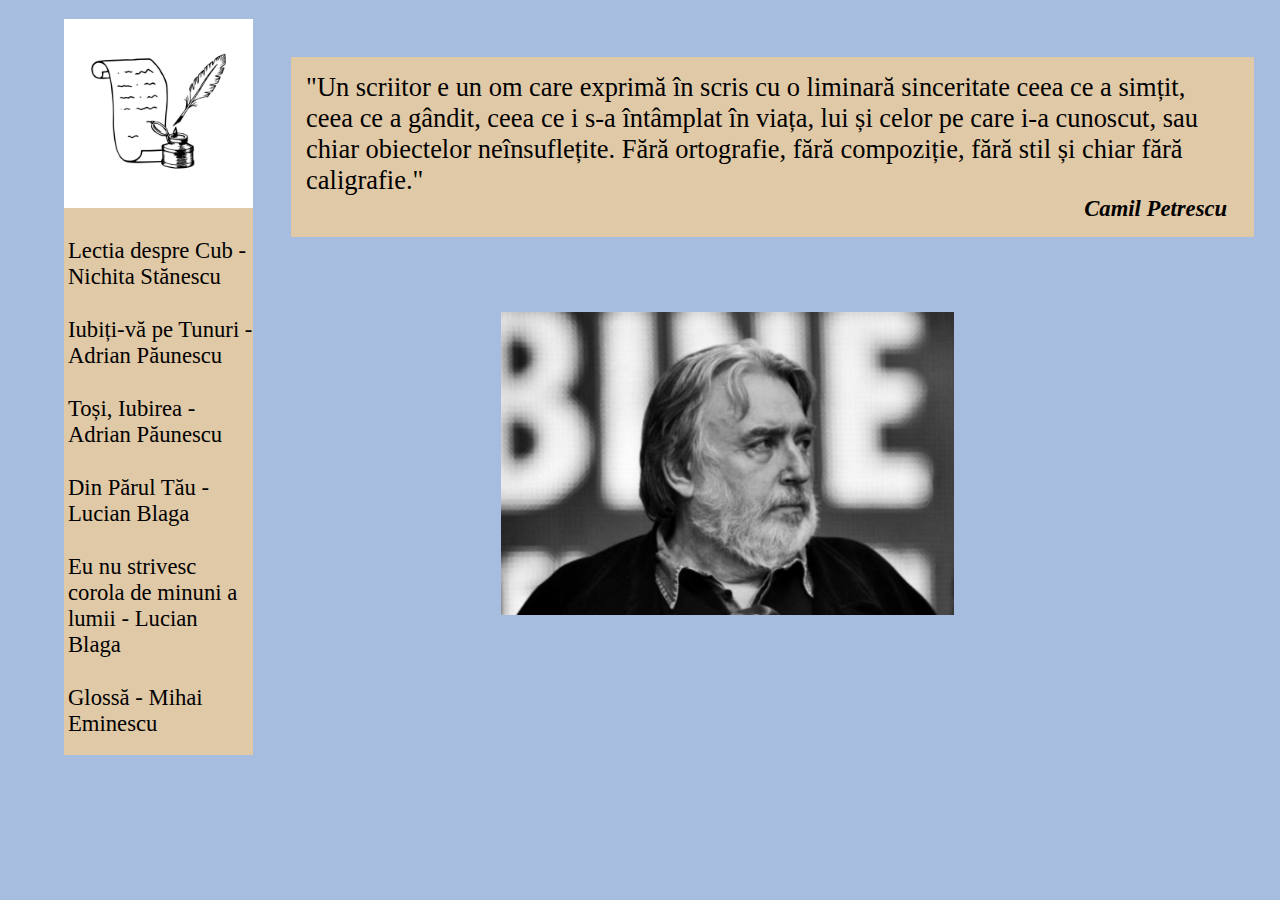
==== index.html @ 72929c2d "am facut prima pagina" ====
<!DOCTYPE html>
<html lang="ro">
  <head>
    <meta charset="UTF-8" />
    <meta http-equiv="X-UA-Compatible" content="IE-edge" />
    <meta name="viewport" content="width=device-width, initial-scale=1.0" />
  </head>
  <title>Librărie De Poezii Online</title>
  <link rel="icon" type="image/x-icon" href="./resurse/mini-picture.jpg" />
  <link rel="stylesheet" href="styles.css" />

  <link rel="preconnect" href="https://fonts.googleapis.com" />
  <link rel="preconnect" href="https://fonts.gstatic.com" crossorigin />
  <link
    href="https://fonts.googleapis.com/css2?family=Rokkitt&display=swap"
    rel="stylesheet"
  />

  <body>
    <div class="prezentare">
      <div class="stanga">
        <div class="poza">
          <img src="./resurse/mini-picture.jpg" alt="un manuscris" />
        </div>
        <ul class="links">
          <li>
            <a href="./Lectia-Despre-Cub.html"
              >Lectia despre Cub - Nichita Stănescu</a
            >
          </li>
          <li>
            <a href="./Iubiti-va-pe-tunuri.html"
              >Iubiți-vă pe Tunuri - Adrian Păunescu</a
            >
          </li>
          <li>
            <a href="./Totusi-Iubirea.html">Toși, Iubirea - Adrian Păunescu</a>
          </li>
          <li>
            <a href="./Din-parul-tau.html">Din Părul Tău - Lucian Blaga</a>
          </li>
          <li>
            <a href="./Eu-nu-strivesc-corola-de-minuni-a-lumii.html"
              >Eu nu strivesc corola de minuni a lumii - Lucian Blaga</a
            >
          </li>
          <li><a href="./Glossa.html">Glossă - Mihai Eminescu</a></li>
        </ul>
      </div>
      <div class="centru">
        <div class="citat">
          <div class="scris">
            "Un scriitor e un om care exprimă în scris cu o liminară sinceritate
            ceea ce a simțit, ceea ce a gândit, ceea ce i s-a întâmplat în
            viața, lui și celor pe care i-a cunoscut, sau chiar obiectelor
            neînsuflețite. Fără ortografie, fără compoziție, fără stil și chiar
            fără caligrafie."
          </div>

          <i>Camil Petrescu&nbsp;&nbsp;</i>
        </div>

        <div id="slideshow">
          <div class="slide-wrapper">
            <div class="slide">
              <img class="slide-photo" src="./resurse/poza1.jpg" alt="" />
            </div>
            <div class="slide">
              <img class="slide-photo" src="./resurse/poza2.jpg" alt="" />
            </div>
            <div class="slide">
              <img class="slide-photo" src="./resurse/poza3.jpg" alt="" />
            </div>
            <div class="slide">
              <img class="slide-photo" src="./resurse/poza4.jpg" alt="" />
            </div>
          </div>
        </div>
      </div>
    </div>
  </body>
</html>
---- styles.css ----
body{
    
    background-color: #A6BDE0;
    flex-direction: column;
    margin: 0;
  
    
    
}
html{
    height: 100%;
}

.prezentare{
    display: flex;
    flex-direction: row;
   
    align-items: center;
    margin-left:0.7cm;
    margin-right: 0.7cm;
    margin-top: 0.5cm;
    
}
.citat{
    display: flex;
    justify-content:center;
    align-items:flex-end;
    flex-direction: column;
    background-color: #E0C9A6;
    padding: 0.4cm;
    
  
}
.stanga{
    display: flex;
    flex-direction: column;
    margin-left: 1cm;
    background-color: #E0C9A6 ;
    padding-right: 0;
    padding-top: 0.1;
    
}
.centru{
    display: flex;
    
    align-self: flex-start;
    flex-direction:column;
    margin-left:1cm;
    margin-top: 1cm; 
    justify-content: center;
    gap: 1cm;
    
}

i{
    display: flex;
   font-weight: 600;
    font-size: 0.6cm;
   
}
ul{
    list-style-type: none;
    display: flex;
    gap: 1.5em;
    font-size: 18px;
    flex-direction: column;
    padding: 0cm;
    margin-top: 0.8cm;
    padding-left: 0.1cm;
    
   
}
a{
    text-decoration: none;
    color: black;
    font-size: 0.6cm;
}
    img{
        height: 5cm;
        width: auto;
        
    }
    .scris{
        font-family: 'Crimson Text', serif;
        font-size: 0.7cm;
        display: flex;
        margin: 0;
        background-color: #E0C9A6;
        
    }
    .poza{
        display: flex;
        background-color:white;
        
    }
    #slideshow {
        text-align: center;
        overflow: hidden;
        height: 8cm;
        width: 18cm;
        margin: 0;
        margin-top: 1cm;
        margin-bottom: 1cm;
        margin-left: 1cm;
        margin-right: 1cm;
        
      }
      
      .slide-wrapper {
        width: 2912px;
        -webkit-animation: slide 18s ease infinite;
        
      }
      
      .slide {
        float:right;
        height: 8cm;
        width: 19cm;
      }
      
      
      
      img.slide-photo {
        color: #000;
        text-align: center;
       height: 8cm;
       width: auto;
      }
      @-webkit-keyframes slide {
        20% {margin-left: 0px;}
        30% {margin-left: -728px;}
        50% {margin-left: -728px;}
        60% {margin-left: -1456px;}
        70% {margin-left: -1456px;}
        80% {margin-left: -2184px;}
        90% {margin-left: -2184px;}
      }
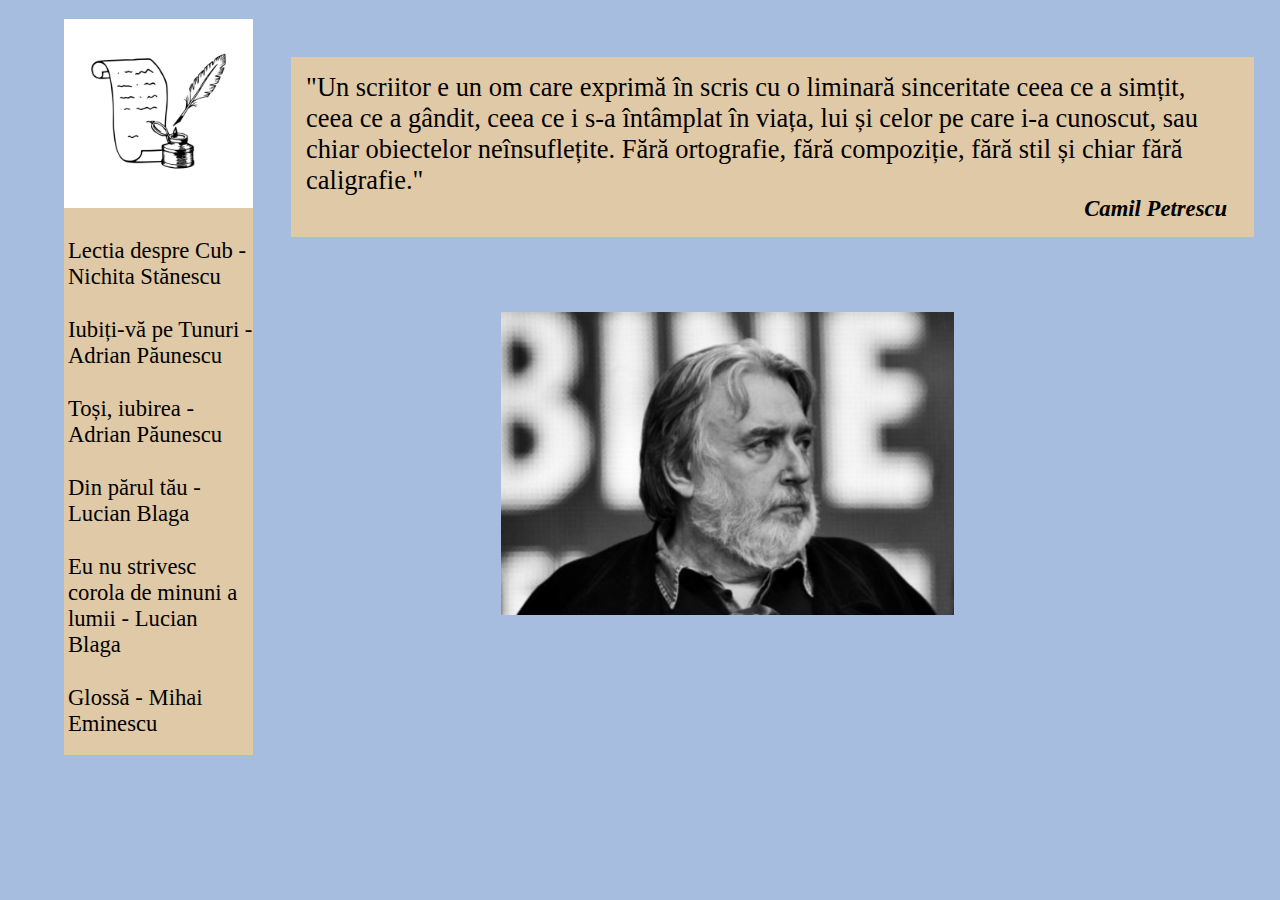
==== commit 9df32953: "am facut meniul" ====
--- a/index.html
+++ b/index.html
@@ -34,10 +34,10 @@
             >
           </li>
           <li>
-            <a href="./Totusi-Iubirea.html">Toși, Iubirea - Adrian Păunescu</a>
+            <a href="./Totusi-Iubirea.html">Toși, iubirea - Adrian Păunescu</a>
           </li>
           <li>
-            <a href="./Din-parul-tau.html">Din Părul Tău - Lucian Blaga</a>
+            <a href="./Din-parul-tau.html">Din părul tău - Lucian Blaga</a>
           </li>
           <li>
             <a href="./Eu-nu-strivesc-corola-de-minuni-a-lumii.html"
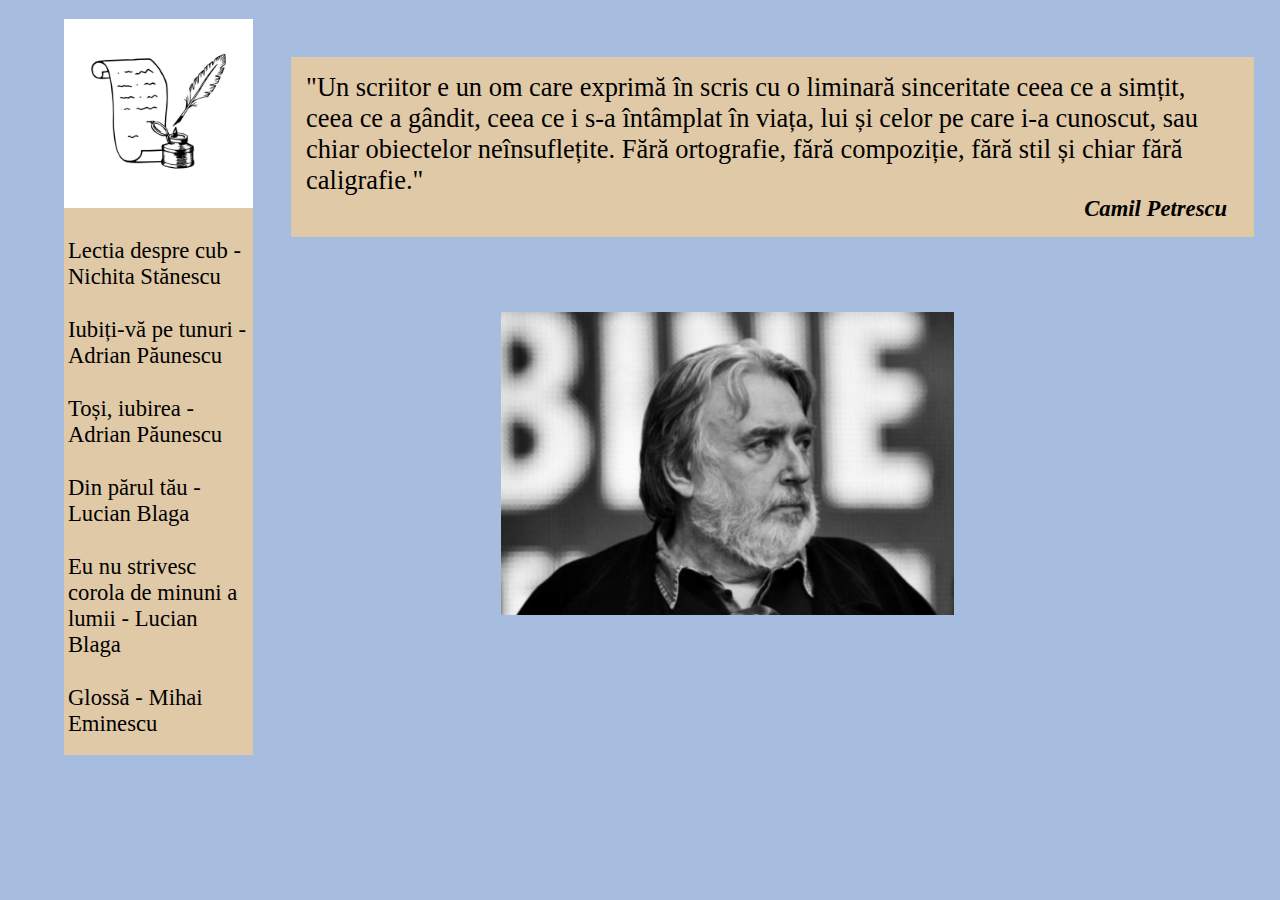
==== commit 2ccb3172: "cuvinte gresite" ====
--- a/index.html
+++ b/index.html
@@ -25,12 +25,12 @@
         <ul class="links">
           <li>
             <a href="./Lectia-Despre-Cub.html"
-              >Lectia despre Cub - Nichita Stănescu</a
+              >Lectia despre cub - Nichita Stănescu</a
             >
           </li>
           <li>
             <a href="./Iubiti-va-pe-tunuri.html"
-              >Iubiți-vă pe Tunuri - Adrian Păunescu</a
+              >Iubiți-vă pe tunuri - Adrian Păunescu</a
             >
           </li>
           <li>
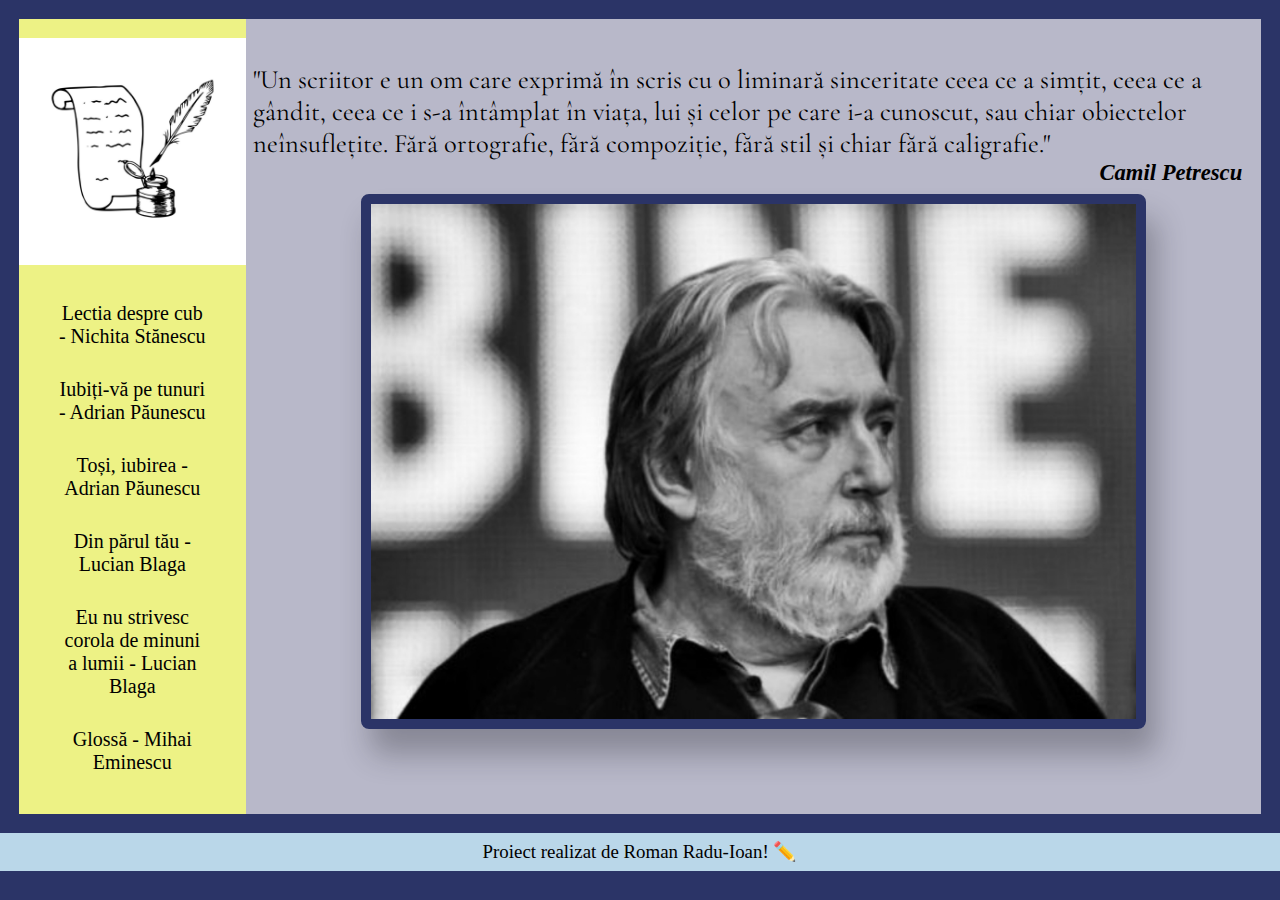
==== commit e760cb9f: "main page changed" ====
--- a/index.html
+++ b/index.html
@@ -5,7 +5,7 @@
     <meta http-equiv="X-UA-Compatible" content="IE-edge" />
     <meta name="viewport" content="width=device-width, initial-scale=1.0" />
   </head>
-  <title>Librărie De Poezii Online</title>
+  <title>Librarie de poezii</title>
   <link rel="icon" type="image/x-icon" href="./resurse/mini-picture.jpg" />
   <link rel="stylesheet" href="styles.css" />
 
@@ -15,36 +15,50 @@
     href="https://fonts.googleapis.com/css2?family=Rokkitt&display=swap"
     rel="stylesheet"
   />
+  <link rel="preconnect" href="https://fonts.googleapis.com" />
+  <link rel="preconnect" href="https://fonts.gstatic.com" crossorigin />
+  <link
+    href="https://fonts.googleapis.com/css2?family=Cormorant+Garamond:wght@300&display=swap"
+    rel="stylesheet"
+  />
 
   <body>
     <div class="prezentare">
       <div class="stanga">
-        <div class="poza">
-          <img src="./resurse/mini-picture.jpg" alt="un manuscris" />
+        <div id="poza">
+          <img src="./resurse/mini-picture.jpg" alt="manuscris" />
         </div>
         <ul class="links">
           <li>
-            <a href="./Lectia-Despre-Cub.html"
+            <a href="./Lectia-Despre-Cub.html" class="buton"
               >Lectia despre cub - Nichita Stănescu</a
             >
           </li>
           <li>
-            <a href="./Iubiti-va-pe-tunuri.html"
+            <a href="./Iubiti-va-pe-tunuri.html" class="buton"
               >Iubiți-vă pe tunuri - Adrian Păunescu</a
             >
           </li>
           <li>
-            <a href="./Totusi-Iubirea.html">Toși, iubirea - Adrian Păunescu</a>
+            <a href="./Totusi-Iubirea.html" class="buton"
+              >Toși, iubirea - Adrian Păunescu</a
+            >
           </li>
           <li>
-            <a href="./Din-parul-tau.html">Din părul tău - Lucian Blaga</a>
+            <a href="./Din-parul-tau.html" class="buton"
+              >Din părul tău - Lucian Blaga</a
+            >
           </li>
           <li>
-            <a href="./Eu-nu-strivesc-corola-de-minuni-a-lumii.html"
+            <a
+              href="./Eu-nu-strivesc-corola-de-minuni-a-lumii.html"
+              class="buton"
               >Eu nu strivesc corola de minuni a lumii - Lucian Blaga</a
             >
           </li>
-          <li><a href="./Glossa.html">Glossă - Mihai Eminescu</a></li>
+          <li>
+            <a href="./Glossa.html" class="buton">Glossă - Mihai Eminescu</a>
+          </li>
         </ul>
       </div>
       <div class="centru">
@@ -59,24 +73,17 @@
 
           <i>Camil Petrescu&nbsp;&nbsp;</i>
         </div>
-
-        <div id="slideshow">
-          <div class="slide-wrapper">
-            <div class="slide">
-              <img class="slide-photo" src="./resurse/poza1.jpg" alt="" />
-            </div>
-            <div class="slide">
-              <img class="slide-photo" src="./resurse/poza2.jpg" alt="" />
-            </div>
-            <div class="slide">
-              <img class="slide-photo" src="./resurse/poza3.jpg" alt="" />
-            </div>
-            <div class="slide">
-              <img class="slide-photo" src="./resurse/poza4.jpg" alt="" />
-            </div>
+        <div class="container">
+          <div class="wrapper">
+            <img src="./resurse/poza4.jpg" />
+            <img src="./resurse/poza5jpg.webp" />
+            <img src="./resurse/poza3.jpg" />
+            <img src="./resurse/poza6.jpg" />
+            <img src="./resurse/poza4.jpg" />
           </div>
         </div>
       </div>
     </div>
+    <div class="footer">Proiect realizat de Roman Radu-Ioan! ✏️</div>
   </body>
 </html>
--- a/styles.css
+++ b/styles.css
@@ -1,24 +1,20 @@
 body{
-    
-    background-color: #A6BDE0;
+    background-color: #2B3467;
+    display: flex;
+    margin:0;
+    justify-content: center;
+    background-repeat: no-repeat;
+    background-attachment: fixed;
+    background-position: center;
     flex-direction: column;
-    margin: 0;
-  
+}
+.prezentare{
+    display: flex;
+   background-color: rgba(255, 250, 250, 0.665);
+    margin:0.5cm;
+
     
     
-}
-html{
-    height: 100%;
-}
-
-.prezentare{
-    display: flex;
-    flex-direction: row;
-   
-    align-items: center;
-    margin-left:0.7cm;
-    margin-right: 0.7cm;
-    margin-top: 0.5cm;
     
 }
 .citat{
@@ -26,32 +22,28 @@
     justify-content:center;
     align-items:flex-end;
     flex-direction: column;
-    background-color: #E0C9A6;
-    padding: 0.4cm;
+    padding: 0.2cm;
     
   
 }
 .stanga{
     display: flex;
     flex-direction: column;
-    margin-left: 1cm;
-    background-color: #E0C9A6 ;
-    padding-right: 0;
-    padding-top: 0.1;
+    background-color: #EDF285;
+    align-items: center;
+    padding-top: 0.5cm;
+    align-items: center;
+    
     
 }
 .centru{
     display: flex;
+    margin-top: 1cm;
+    flex-direction: column; 
+    align-items: center;
     
-    align-self: flex-start;
-    flex-direction:column;
-    margin-left:1cm;
-    margin-top: 1cm; 
-    justify-content: center;
-    gap: 1cm;
     
 }
-
 i{
     display: flex;
    font-weight: 600;
@@ -61,77 +53,93 @@
 ul{
     list-style-type: none;
     display: flex;
-    gap: 1.5em;
     font-size: 18px;
     flex-direction: column;
-    padding: 0cm;
-    margin-top: 0.8cm;
-    padding-left: 0.1cm;
-    
+    padding: 0.2cm;
+    padding-top: 0;
    
 }
-a{
-    text-decoration: none;
-    color: black;
-    font-size: 0.6cm;
-}
-    img{
-        height: 5cm;
-        width: auto;
-        
+
+    #poza img{
+       height: 6cm;
+       width: auto;
     }
     .scris{
-        font-family: 'Crimson Text', serif;
+        font-family: 'Cormorant Garamond', serif;
         font-size: 0.7cm;
         display: flex;
         margin: 0;
-        background-color: #E0C9A6;
+        
         
     }
-    .poza{
+    .footer{
         display: flex;
-        background-color:white;
+        background-color: #BAD7E9;
+        height: 1cm;
+        width: auto;
+        font-size: 0.5cm;
+        justify-content: center;
+        align-items: center;
+    }
+    .buton {
+        background-color: inherit;
+        border: none;
+        color: black;
+        padding: 15px 32px;
+        text-align: center;
+        text-decoration: none;
+        display: inline-block;
+        font-size: 20px;
+      }
+    
+      
+      .container{
+        width: 85vmin;
         
+        
+        top: 50%;
+        left: 50%;
+        overflow: hidden;
+        border: 10px solid #2B3467;
+        border-radius: 8px;
+        box-shadow: 10px 25px 30px rgba(24, 24, 30, 0.3);
+        display: flex;
     }
-    #slideshow {
-        text-align: center;
-        overflow: hidden;
-        height: 8cm;
-        width: 18cm;
-        margin: 0;
-        margin-top: 1cm;
-        margin-bottom: 1cm;
-        margin-left: 1cm;
-        margin-right: 1cm;
-        
-      }
-      
-      .slide-wrapper {
-        width: 2912px;
-        -webkit-animation: slide 18s ease infinite;
-        
-      }
-      
-      .slide {
-        float:right;
-        height: 8cm;
-        width: 19cm;
-      }
-      
-      
-      
-      img.slide-photo {
-        color: #000;
-        text-align: center;
-       height: 8cm;
-       width: auto;
-      }
-      @-webkit-keyframes slide {
-        20% {margin-left: 0px;}
-        30% {margin-left: -728px;}
-        50% {margin-left: -728px;}
-        60% {margin-left: -1456px;}
-        70% {margin-left: -1456px;}
-        80% {margin-left: -2184px;}
-        90% {margin-left: -2184px;}
-      }+    .wrapper{
+        width: 100%;
+        display: flex;
+        animation: slide 18s infinite;
+    }
+    @keyframes slide{
+        0%{
+            transform: translateX(0);
+        }
+        25%{
+            transform: translateX(0);
+        }
+        30%{
+            transform: translateX(-100%);
+        }
+        50%{
+            transform: translateX(-100%);
+        }
+        55%{
+            transform: translateX(-200%);
+        }
+        75%{
+            transform: translateX(-200%);
+        }
+        80%{
+            transform: translateX(-300%);
+        }
+        100%{
+            transform: translateX(-300%);
+        }
+    }
+    img{
+        width: 100%;
+        height: auto;
+    }
+    .links{
+        align-items: center;
+    }